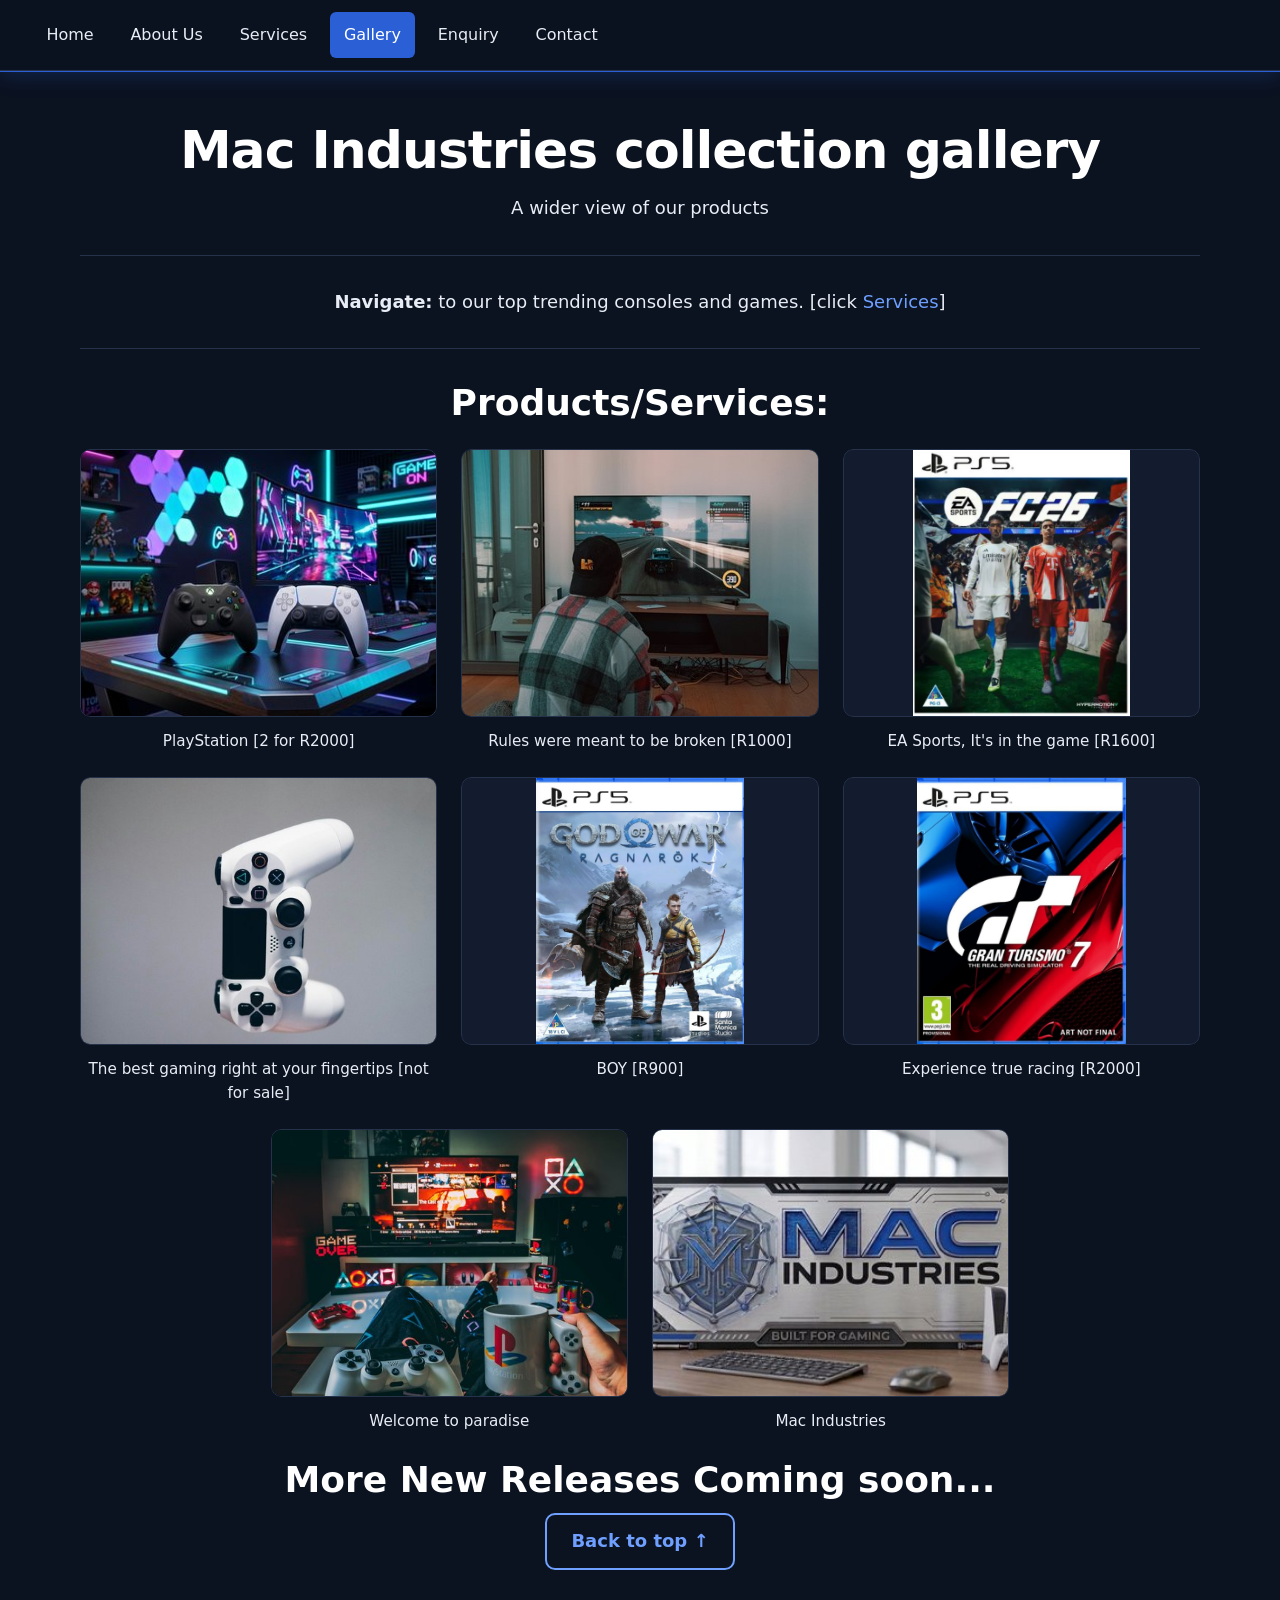
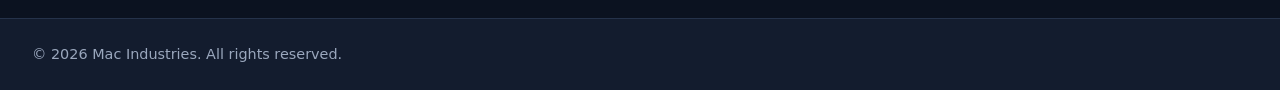
==== screens/gallery.html @ b16050ae "Add Mac Industries website files" ====
<!DOCTYPE html>
<html lang="en">
<head>
    <meta charset="UTF-8">
    <meta name="viewport" content="width=device-width, initial-scale=1.0">
    <title>Gaming Gallery | Consoles, Games and Controllers | Mac Industries</title>
    <meta name="description" content="View the Mac Industries gaming gallery: game covers for EA FC 26, God of War Ragnarok and Gran Turismo 7, controllers, PlayStation setups and more.">
    <meta name="keywords" content="gaming gallery, game covers, EA FC 26, God of War Ragnarok, Gran Turismo 7, PlayStation, controllers">
    <meta name="author" content="Troy Mac Donald">
    <meta name="robots" content="index, follow">
    <meta property="og:title" content="Gaming Gallery | Consoles, Games and Controllers | Mac Industries">
    <meta property="og:description" content="View the Mac Industries gaming gallery: game covers for EA FC 26, God of War Ragnarok and Gran Turismo 7, controllers, PlayStation setups and more.">
    <meta property="og:type" content="website">
    <link rel="stylesheet" href="../css/styles.css">
    <script src="../js/lightbox.js" defer></script>
    <script src="../js/animations.js" defer></script>
</head>
<body id="top">

<a class="skip-link" href="#main">Skip to main content</a>

<header>
    <nav aria-label="Main navigation">
        <ul>
            <li><a href="index.html">Home</a></li>
            <li><a href="aboutUs.html">About Us</a></li>
            <li><a href="services.html">Services</a></li>
            <li><a href="gallery.html" class="active" aria-current="page">Gallery</a></li>
            <li><a href="enquiry.html">Enquiry</a></li>
            <li><a href="contact.html">Contact</a></li>
        </ul>
    </nav>
</header>

<main id="main">
    <section>
        <h1>Mac Industries collection gallery</h1>
        <p>A wider view of our products</p>

        <hr>
        <p><strong>Navigate:</strong> to our top trending consoles and games. [click <a href="services.html">Services</a>]</p>
        <hr>

        <h2>Products/Services:</h2>

        <div class="gallery-grid">

            <figure>
                <img src="../_images/gaming-controllers-neon-desk.jpg"
                     srcset="../_images/responsive/gaming-controllers-neon-desk-480w.jpg 480w,
                             ../_images/responsive/gaming-controllers-neon-desk-800w.jpg 800w"
                     sizes="(min-width: 64em) 22rem, (min-width: 40em) calc(50vw - 2rem), calc(100vw - 2rem)"
                     alt="Xbox and PlayStation controllers on a neon-lit gaming desk"
                     loading="lazy">
                <figcaption>PlayStation [2 for R2000]</figcaption>
            </figure>

            <figure>
                <img src="../_images/racing-game-on-tv.jpg"
                     srcset="../_images/responsive/racing-game-on-tv-480w.jpg 480w,
                             ../_images/responsive/racing-game-on-tv-800w.jpg 800w"
                     sizes="(min-width: 64em) 22rem, (min-width: 40em) calc(50vw - 2rem), calc(100vw - 2rem)"
                     alt="Man playing a racing game on a TV"
                     loading="lazy">
                <figcaption>Rules were meant to be broken [R1000]</figcaption>
            </figure>

            <figure>
                <img class="portrait" src="../_images/ea-fc-26-cover.png"
                     srcset="../_images/responsive/ea-fc-26-cover-480w.png 480w,
                             ../_images/responsive/ea-fc-26-cover-800w.png 800w"
                     sizes="(min-width: 64em) 22rem, (min-width: 40em) calc(50vw - 2rem), calc(100vw - 2rem)"
                     alt="EA Sports FC 26 game cover for PS5"
                     loading="lazy">
                <figcaption>EA Sports, It's in the game [R1600]</figcaption>
            </figure>

            <figure>
                <img src="../_images/playstation-controller-floating.jpg"
                     srcset="../_images/responsive/playstation-controller-floating-480w.jpg 480w,
                             ../_images/responsive/playstation-controller-floating-800w.jpg 800w"
                     sizes="(min-width: 64em) 22rem, (min-width: 40em) calc(50vw - 2rem), calc(100vw - 2rem)"
                     alt="Hand reaching up towards a floating white PlayStation controller"
                     loading="lazy">
                <figcaption>The best gaming right at your fingertips [not for sale]</figcaption>
            </figure>

            <figure>
                <img class="portrait" src="../_images/god-of-war-ragnarok-cover.png"
                     srcset="../_images/responsive/god-of-war-ragnarok-cover-480w.png 480w,
                             ../_images/responsive/god-of-war-ragnarok-cover-800w.png 800w"
                     sizes="(min-width: 64em) 22rem, (min-width: 40em) calc(50vw - 2rem), calc(100vw - 2rem)"
                     alt="God of War Ragnarok game cover for PS5"
                     loading="lazy">
                <figcaption>BOY [R900]</figcaption>
            </figure>

            <figure>
                <img class="portrait" src="../_images/gran-turismo-7-cover.png"
                     srcset="../_images/responsive/gran-turismo-7-cover-480w.png 480w,
                             ../_images/responsive/gran-turismo-7-cover-800w.png 800w"
                     sizes="(min-width: 64em) 22rem, (min-width: 40em) calc(50vw - 2rem), calc(100vw - 2rem)"
                     alt="Gran Turismo 7 game cover for PS5"
                     loading="lazy">
                <figcaption>Experience true racing [R2000]</figcaption>
            </figure>

            <figure>
                <img src="../_images/playstation-gaming-room.jpg"
                     srcset="../_images/responsive/playstation-gaming-room-480w.jpg 480w,
                             ../_images/responsive/playstation-gaming-room-800w.jpg 800w"
                     sizes="(min-width: 64em) 22rem, (min-width: 40em) calc(50vw - 2rem), calc(100vw - 2rem)"
                     alt="Gaming room with PlayStation neon lights, a controller and a PlayStation mug"
                     loading="lazy">
                <figcaption>Welcome to paradise</figcaption>
            </figure>

            <figure>
                <img src="../_images/mac-industries-logo.jpg"
                     srcset="../_images/responsive/mac-industries-logo-480w.jpg 480w,
                             ../_images/responsive/mac-industries-logo-800w.jpg 800w"
                     sizes="(min-width: 64em) 22rem, (min-width: 40em) calc(50vw - 2rem), calc(100vw - 2rem)"
                     alt="Mac Industries logo - built for gaming"
                     loading="lazy">
                <figcaption>Mac Industries</figcaption>
            </figure>

        </div>

        <h2>More New Releases Coming soon...</h2>

        <a class="btn btn-outline" href="#top">Back to top &uarr;</a>
    </section>
</main>

<footer>
    <p>&copy; 2026 Mac Industries. All rights reserved.</p>
</footer>

</body>
</html>
---- css/styles.css ----
:root {
  --bg: #0B1220;
  --surface: #131C2E;
  --border: #25324A;
  --text: #E8EDF5;
  --muted: #9AA7BD;
  --accent: #6FA0FF;
  --accent-strong: #2A5FD6;
  --accent-hover: #1F4DB3;
  --pure-white: #FFFFFF;

  --radius: 10px;
  --font: system-ui, -apple-system, "Segoe UI", Roboto, Arial, sans-serif;
}

*,
*::before,
*::after {
  box-sizing: border-box;
  margin: 0;
  padding: 0;
}

html {
  -webkit-text-size-adjust: 100%;
}

@media (prefers-reduced-motion: no-preference) {
  html { scroll-behavior: smooth; }
}

body {
  font-family: var(--font);
  font-size: clamp(1rem, 0.95rem + 0.25vw, 1.125rem);   /* body text scales gently with the screen */
  line-height: 1.6;
  color: var(--text);
  background-color: var(--bg);
  text-align: center;
  min-height: 100vh;
  display: flex;               /* keeps the footer at the bottom */
  flex-direction: column;
}

main { flex: 1; }

img,
video {
  max-width: 100%;
  height: auto;
  display: block;
  margin-inline: auto;         /* centres every image, wherever it sits in the page */
}

h1, h2, h3, h4 {
  line-height: 1.2;
  margin-bottom: 0.75rem;
  color: var(--pure-white);
}

h1 { font-size: clamp(1.9rem, 5vw, 3.25rem); letter-spacing: -0.02em; }
h2 { font-size: clamp(1.4rem, 3.5vw, 2.25rem); }
h3 { font-size: clamp(1.15rem, 2.5vw, 1.5rem); }

p {
  max-width: 65ch;
  margin: 0 auto 1rem;
}

a {
  color: var(--accent);
  text-decoration: none;
}
a:hover { text-decoration: underline; }

hr {
  border: 0;
  border-top: 1px solid var(--border);
  margin: 2rem 0;
}


/* 3. HEADER AND NAVIGATION */
header {
  position: sticky;
  top: 0;
  z-index: 10;
  background-color: rgba(11, 18, 32, 0.92);
  backdrop-filter: blur(8px);
  border-bottom: 1px solid var(--border);
  padding: 0.5rem clamp(1rem, 4vw, 2rem);
  text-align: left;

  box-shadow: 0 1px 0 var(--accent-strong), 0 4px 20px rgba(42, 95, 214, 0.25);
}

/* Mobile first: the six links sit in a tidy 3 x 2 grid on phones */
nav ul {
  list-style: none;
  display: grid;
  grid-template-columns: repeat(3, 1fr);
  gap: 0.25rem;
}

nav a {
  display: flex;
  align-items: center;
  justify-content: center;
  padding: 0.5rem 0.4rem;
  min-height: 44px;
  color: var(--text);
  border-radius: 6px;
  font-size: 0.95rem;
  font-weight: 500;
  text-align: center;
}

nav a:hover {
  background-color: var(--surface);
  text-decoration: none;
}

nav a:active {
  background-color: var(--accent-hover);
  color: var(--pure-white);
}

/* Very narrow phones: 2 x 3 grid so the link text never gets squashed */
@media (max-width: 23em) {
  nav ul { grid-template-columns: repeat(2, 1fr); }
}

/* Tablet and up: back to a single left-aligned row that wraps if needed */
@media (min-width: 40em) {
  nav ul {
    display: flex;
    flex-wrap: wrap;
    justify-content: flex-start;
    gap: 0.25rem 0.5rem;
  }

  nav a {
    display: inline-block;
    padding: 0.65rem 0.9rem;
    font-size: 1rem;
  }
}


nav a.active,
nav a[aria-current="page"] {
  color: var(--pure-white);
  background-color: var(--accent-strong);
}


/* 4. LAYOUT HELPERS */
.container,
main > section {
  width: min(100% - 2rem, 70rem);
  margin-inline: auto;
}

main > section {
  padding-block: clamp(1.5rem, 5vw, 3rem);
  border-bottom: 1px solid var(--border);
  text-align: center;
}


main img {
  margin-inline: auto;
}


main ul,
main ol {
  list-style: none;
}

main > section:last-child { border-bottom: 0; }

.center {
  text-align: center;
}
.center p { margin-inline: auto; }



.btn {
  display: inline-block;
  min-height: 44px;
  padding: 0.75rem 1.5rem;
  background-color: var(--accent-strong);
  color: var(--pure-white);
  border: none;
  border-radius: var(--radius);
  font: inherit;
  font-weight: 600;
  text-align: center;
  cursor: pointer;
  transition: background-color 0.2s ease, transform 0.1s ease;
}

.btn:hover {
  background-color: var(--accent-hover);
  text-decoration: none;
}

.btn:active { transform: translateY(1px); }

.btn-outline {
  background: transparent;
  border: 2px solid var(--accent);
  color: var(--accent);
}
.btn-outline:hover {
  background-color: var(--accent-strong);
  color: var(--pure-white);
}



.hero {
  text-align: center;
  padding-block: clamp(2rem, 6vw, 4rem);
}

.hero img {
  width: 100%;
  max-height: 28rem;
  object-fit: cover;
  border-radius: var(--radius);
  border: 1px solid var(--border);
  margin-bottom: 1.5rem;
}

.hero p {
  margin-inline: auto;
  color: var(--muted);
  font-size: 1.125rem;
}

.image-row,
:has(> img + img) {
  display: flex;
  flex-wrap: wrap;
  justify-content: center;
  gap: 1.5rem;
}

.image-row > img,
:has(> img + img) > img {
  width: min(100%, 26rem);
  height: auto;
  aspect-ratio: 4 / 3;
  object-fit: cover;
  margin: 0;
  border-radius: var(--radius);
  border: 1px solid var(--border);
}


.image-row > :not(img),
:has(> img + img) > :not(img) {
  flex: 0 0 100%;
  order: -1;
}



.card-grid {
  display: grid;

  grid-template-columns: repeat(auto-fit, minmax(min(100%, 16rem), 1fr));
  gap: 1.5rem;
}

.card,
figure {
  background-color: var(--surface);
  border: 1px solid var(--border);
  border-radius: var(--radius);
  padding: 1.25rem;
  display: flex;
  flex-direction: column;
  transition: border-color 0.2s ease, box-shadow 0.2s ease;
}

.card:hover,
figure:hover {
  border-color: var(--accent-strong);
  box-shadow: 0 0 0 1px var(--accent-strong), 0 8px 24px rgba(42, 95, 214, 0.2);
}

.card img,
figure img {
  width: 100%;
  aspect-ratio: 4 / 3;
  object-fit: cover;
  border-radius: 6px;
  margin-bottom: 1rem;
}

.card img.portrait,
figure img.portrait { aspect-ratio: 3 / 4; }

.card h3 { margin-bottom: 0.25rem; }

.card p { color: var(--muted); font-size: clamp(0.9rem, 0.85rem + 0.2vw, 1rem); }


.card .btn { margin-top: auto; align-self: center; }

.card { text-align: center; }

.price {
  color: var(--accent);
  font-weight: 700;
  font-size: clamp(1.05rem, 1rem + 0.3vw, 1.25rem);
  margin-bottom: 0.5rem;
}

figcaption {
  color: var(--muted);
  text-align: center;
  font-size: clamp(0.9rem, 0.85rem + 0.2vw, 1rem);
  margin-top: auto;
}



.gallery-grid {
  display: grid;
  grid-template-columns: 1fr;
  gap: 1.5rem;
  width: 100%;                         /* the parent <section> already limits the width */
  margin: 1.5rem auto;
}

@media (min-width: 40em) {
  .gallery-grid { grid-template-columns: repeat(2, 1fr); }
}

@media (min-width: 64em) {

  .gallery-grid { grid-template-columns: repeat(6, 1fr); }
  .gallery-grid > figure { grid-column: span 2; }


  .gallery-grid > figure:nth-last-child(2):nth-child(3n + 1) { grid-column: 2 / span 2; }
  .gallery-grid > figure:last-child:nth-child(3n + 2)       { grid-column: 4 / span 2; }


  .gallery-grid > figure:last-child:nth-child(3n + 1)       { grid-column: 3 / span 2; }
}


.gallery-grid figure {
  margin: 0;
  padding: 0;
  gap: 0.75rem;
  background: none;
  border: 0;
  box-shadow: none;
}

.gallery-grid figure:hover {
  border: 0;
  box-shadow: none;
}

.gallery-grid img {
  width: 100%;
  aspect-ratio: 4 / 3;
  object-fit: cover;
  margin: 0;
  border-radius: var(--radius);
  border: 1px solid var(--border);
}


.gallery-grid img.portrait {
  aspect-ratio: 4 / 3;
  object-fit: contain;
  background-color: var(--surface);
}

.gallery-grid figcaption {
  margin-top: 0;
  color: var(--text);
  font-weight: 500;
  font-size: 0.95rem;
}

.gallery-grid hr { display: none; }


/* 8. FORMS */
form {
  display: grid;
  gap: 1rem;
  width: min(100%, 40rem);
  margin-inline: auto;
  padding: clamp(1rem, 4vw, 2rem);
  background-color: var(--surface);
  border: 1px solid var(--border);
  border-radius: var(--radius);
}

.field {
  display: grid;
  gap: 0.35rem;
}

label { font-weight: 600; }

input,
textarea,
select {
  width: 100%;
  padding: 0.75rem;
  font: inherit;
  font-size: 1rem;
  color: var(--text);
  background-color: var(--bg);
  text-align: left;
  border: 1px solid var(--border);
  border-radius: 6px;
}

textarea {
  min-height: 8rem;
  resize: vertical;
}

input:focus-visible,
textarea:focus-visible,
select:focus-visible {
  outline: 3px solid var(--accent);
  outline-offset: 2px;
}

form button { justify-self: start; }



iframe {
  display: block;
  width: 100%;
  max-width: 50rem;
  aspect-ratio: 16 / 9;
  border: 0;
  border-radius: var(--radius);
  margin: 1rem auto;
}


/* 10. FOOTER */
footer {
  background-color: var(--surface);
  border-top: 1px solid var(--border);
  color: var(--muted);
  padding: 1.5rem clamp(1rem, 4vw, 2rem);
  text-align: left;
  font-size: 0.9rem;
  margin-top: auto;
}


footer p,
footer small,
footer div {
  max-width: none;
  margin: 0;
  text-align: left;
}



/* 11. INTERACTION STATES (pseudo-classes) */

/* Every keyboard-focusable element gets the same clearly visible outline */
:focus-visible {
  outline: 3px solid var(--accent);
  outline-offset: 3px;
}

/* Items on blue backgrounds need a white ring to stay visible */
nav a:focus-visible,
.btn:focus-visible,
button:focus-visible {
  outline-color: var(--pure-white);
}

/* Cards and gallery pictures react to keyboard users too, not just the mouse */
.card:focus-within,
figure:focus-within {
  border-color: var(--accent-strong);
  box-shadow: 0 0 0 1px var(--accent-strong), 0 8px 24px rgba(42, 95, 214, 0.2);
}

.gallery-grid figure:hover img,
.gallery-grid figure:focus-within img {
  border-color: var(--accent-strong);
}

/* Links in body text: underline on hover and focus, white on press */
main a:not(.btn):hover,
main a:not(.btn):focus-visible {
  text-decoration: underline;
}
main a:not(.btn):active {
  color: var(--pure-white);
}

/* Buttons */
.btn-outline:active {
  background-color: var(--accent-hover);
}
button:disabled,
.btn:disabled {
  opacity: 0.5;
  cursor: not-allowed;
}

/* Form controls: hover, focus, valid and invalid states */
input:hover,
textarea:hover,
select:hover {
  border-color: var(--accent);
}

input:focus,
textarea:focus,
select:focus {
  border-color: var(--accent);
}

input:user-invalid,
textarea:user-invalid {
  border-color: #FF6B6B;
}

input:user-valid,
textarea:user-valid {
  border-color: #4CC38A;
}

::placeholder {
  color: var(--muted);
  opacity: 1;
}


.skip-link {
  position: absolute;
  left: 1rem;
  top: -4rem;
  background: var(--accent-strong);
  color: var(--pure-white);
  padding: 0.75rem 1rem;
  border-radius: 6px;
  z-index: 20;
}
.skip-link:focus { top: 0.5rem; }


@media (prefers-reduced-motion: reduce) {
  *, *::before, *::after {
    transition: none !important;
    animation: none !important;
  }
}


@media (min-width: 48em) {
  header { padding-block: 0.75rem; }
  .card, figure { padding: 1.5rem; }
}


/* ===== SERVICES PAGE LAYOUT ===== */

/* Wider cards for the two consoles: side by side on desktop, stacked on phones */
.card-grid--wide {
  grid-template-columns: repeat(auto-fit, minmax(min(100%, 22rem), 1fr));
}

/* Price and small note inside a product card */
.card .price {
  color: var(--accent);
  font-size: clamp(1.05rem, 1rem + 0.3vw, 1.25rem);
}

.card .note {
  font-size: 0.85rem;
  font-style: italic;
}

/* Feature picture between the console and game sections (no card box) */
.banner {
  margin-block: 1rem;
  padding: 0;
  background: none;
  border: 0;
  box-shadow: none;
}

.banner:hover {
  border: 0;
  box-shadow: none;
}

.banner img {
  width: 100%;
  max-width: 50rem;
  aspect-ratio: 16 / 9;
  object-fit: cover;
  border-radius: var(--radius);
  border: 1px solid var(--border);
}


/* ===== RESPONSIVE BREAKPOINTS (shared by every page) =====
   Phone  : up to 40em (640px)   nav 3 x 2 grid, one column
   Tablet : 40em and up          nav in one row, gallery 2 columns
   Desktop: 64em and up          gallery 3 columns                 */

/* Phones: tighter spacing, full-width buttons, centred footer */
@media (max-width: 39.99em) {
  /* The two-row nav is tall, so let it scroll away instead of covering the screen */
  header {
    position: static;
  }

  main > section {
    padding-block: 1.5rem;
  }

  .card-grid {
    gap: 1rem;
  }

  .btn {
    width: 100%;                 /* full-width tap target on phones */
  }

  .card .btn {
    align-self: stretch;
  }

  form {
    padding: 1rem;
  }

  form button {
    justify-self: stretch;
  }

  footer,
  footer p,
  footer small,
  footer div {
    text-align: center;
  }
}

/* ============================================================
   GALLERY LIGHTBOX  (paste at the very bottom of styles.css)
   ============================================================ */

/* the image in the gallery becomes a button that opens the lightbox */
.lightbox-trigger {
  display: block;
  width: 100%;
  padding: 0;
  border: 0;
  background: none;
  font: inherit;
  color: inherit;
  cursor: zoom-in;
  border-radius: var(--radius);
  overflow: hidden;
}

.lightbox-trigger img {
  display: block;
  transition: transform 0.3s ease;
}

.lightbox-trigger:hover img { transform: scale(1.04); }

.lightbox-trigger:focus-visible {
  outline: 3px solid var(--accent);
  outline-offset: 3px;
}

/* the full-screen viewer */
body.lightbox-open { overflow: hidden; }

.lightbox[hidden] { display: none; }

.lightbox {
  position: fixed;
  inset: 0;
  z-index: 1000;
  display: flex;
  align-items: center;
  justify-content: center;
  padding: 4rem 1rem 1.5rem;
  background: rgba(5, 9, 16, 0.94);
  opacity: 0;
  transition: opacity 0.2s ease;
}

.lightbox.is-open { opacity: 1; }

.lb-figure {
  display: flex;
  flex-direction: column;
  align-items: center;
  gap: 0.75rem;
  max-width: 100%;
  margin: 0;
  padding: 0;
  background: none;
  border: 0;
  box-shadow: none;
}

.lb-figure:hover,
.lb-figure:focus-within,
.lb-figure:active {
  background: none;
  border: 0;
  box-shadow: none;
  transform: none;
}

.lb-img {
  display: block;
  width: auto;
  height: auto;
  max-width: min(100%, 70rem);
  max-height: calc(100vh - 11rem);
  max-height: calc(100dvh - 11rem);
  object-fit: contain;
  border: 1px solid var(--border);
  border-radius: var(--radius);
  background: var(--surface);
  aspect-ratio: auto;
  transition: opacity 0.2s ease;
}

.lb-img.is-loading { opacity: 0.3; }

.lb-caption {
  color: var(--text);
  text-align: center;
  font-size: clamp(0.95rem, 0.9rem + 0.25vw, 1.1rem);
  font-weight: 500;
}

.lb-count {
  color: var(--muted);
  font-size: 0.9rem;
}

.lb-btn {
  position: absolute;
  display: grid;
  place-items: center;
  width: 3rem;
  height: 3rem;
  padding: 0;
  border: 1px solid var(--border);
  border-radius: 50%;
  background: var(--surface);
  color: var(--text);
  font: inherit;
  font-size: 1.75rem;
  line-height: 1;
  cursor: pointer;
  transition: background-color 0.2s ease, transform 0.2s ease;
}

.lb-btn:hover { background: var(--accent-strong); }
.lb-btn:active { background: var(--accent-hover); transform: scale(0.95); }

.lb-btn:focus-visible {
  outline: 3px solid var(--accent);
  outline-offset: 2px;
}

.lb-close { top: 0.75rem; right: 0.75rem; }
.lb-prev  { left: 0.5rem;  top: 50%; transform: translateY(-50%); }
.lb-next  { right: 0.5rem; top: 50%; transform: translateY(-50%); }
.lb-prev:active, .lb-next:active { transform: translateY(-50%) scale(0.95); }

@media (min-width: 40em) {
  .lb-prev { left: 1.5rem; }
  .lb-next { right: 1.5rem; }
}

/* ============================================================
   ACCORDION AND SCROLL ANIMATIONS  (paste at the very bottom of styles.css)
   ============================================================ */

/* ---- FAQ accordion ---- */
.accordion {
  display: grid;
  gap: 0.75rem;
  margin-top: 1rem;
}

.accordion-heading {
  margin: 0;
  font-size: inherit;
}

.accordion-trigger {
  display: flex;
  align-items: center;
  justify-content: space-between;
  gap: 1rem;
  width: 100%;
  min-height: 3rem;
  padding: 0.75rem 1rem;
  border: 1px solid var(--border);
  border-radius: var(--radius);
  background: var(--surface);
  color: var(--text);
  font: inherit;
  font-weight: 600;
  text-align: left;
  cursor: pointer;
  transition: background-color 0.2s ease, border-color 0.2s ease;
}

.accordion-trigger:hover {
  border-color: var(--accent);
  background: var(--accent-hover);
}

.accordion-trigger:active { background: var(--accent-strong); }

.accordion-trigger:focus-visible {
  outline: 3px solid var(--accent);
  outline-offset: 2px;
}

.accordion-trigger[aria-expanded="true"] { border-color: var(--accent); }

/* the plus sign that turns into a minus when open */
.accordion-icon {
  position: relative;
  flex: none;
  width: 1rem;
  height: 1rem;
}

.accordion-icon::before,
.accordion-icon::after {
  content: "";
  position: absolute;
  top: 50%;
  left: 0;
  width: 100%;
  height: 2px;
  background: currentColor;
  transition: transform 0.3s ease;
}

.accordion-icon::after { transform: rotate(90deg); }
.accordion-trigger[aria-expanded="true"] .accordion-icon::after { transform: rotate(0deg); }

/* the answer panel slides open (only collapsed once the script has run) */
.accordion-enabled .accordion-panel {
  display: grid;
  grid-template-rows: 0fr;
  visibility: hidden;
  transition: grid-template-rows 0.3s ease, visibility 0s linear 0.3s;
}

.accordion-enabled .accordion-panel.is-open {
  grid-template-rows: 1fr;
  visibility: visible;
  transition: grid-template-rows 0.3s ease, visibility 0s;
}

.accordion-panel > div {
  min-height: 0;
  overflow: hidden;
}

.accordion-panel p {
  padding: 0.75rem 1rem 0.25rem;
  color: var(--muted);
}

/* ---- Scroll animations ---- */
.js-animations .reveal {
  opacity: 0;
  transform: translateY(1.5rem);
}

.js-animations .reveal.is-visible {
  opacity: 1;
  transform: none;
  transition: opacity 0.6s ease, transform 0.6s ease;
}

/* ---- Button lift on hover ---- */
.btn {
  transition: background-color 0.2s ease, transform 0.2s ease, box-shadow 0.2s ease;
}

.btn:hover { transform: translateY(-2px); }
.btn:active { transform: translateY(0); }

@media (prefers-reduced-motion: reduce) {
  .accordion-panel,
  .accordion-icon::before,
  .accordion-icon::after,
  .accordion-trigger,
  .btn {
    transition: none !important;
  }
  .btn:hover { transform: none; }
}

/* ============================================================
   INTERACTIVE MAP  (paste at the very bottom of styles.css)
   ============================================================ */

.map-wrap {
  position: relative;
  isolation: isolate;          /* keeps the map's layers behind the sticky navigation */
  max-width: 50rem;
  margin: 1rem auto;
  border: 1px solid var(--border);
  border-radius: var(--radius);
  overflow: hidden;
}

#map {
  width: 100%;
  height: 20rem;
  background: var(--surface);
}

@media (min-width: 40em) {
  #map { height: 26rem; }
}

.map-fallback {
  padding: 1.5rem 1rem;
  text-align: center;
}

.map-actions {
  display: flex;
  flex-wrap: wrap;
  justify-content: center;
  gap: 0.75rem;
  margin: 1rem 0 0.5rem;
}

.map-status {
  min-height: 1.5em;
  text-align: center;
  color: var(--muted);
}

/* undo the site-wide image rules inside the map so the map tiles line up */
.leaflet-container img { max-width: none; margin-inline: 0; }

/* the popup has a white background, so it needs dark text */
.leaflet-container { font: inherit; }
.leaflet-popup-content { color: #0B1220; margin: 0.75rem 1rem; }
.leaflet-popup-content a { color: #1F4DB3; text-decoration: underline; }

/* ============================================================
   PRODUCT SEARCH, FILTER AND SORT  (paste at the very bottom of styles.css)
   ============================================================ */

.product-tools {
  display: grid;
  gap: 1rem;
  max-width: 50rem;
  margin: 1.5rem auto 1rem;
  padding: 1rem;
  background: var(--surface);
  border: 1px solid var(--border);
  border-radius: var(--radius);
  text-align: left;
}

.tools-row {
  display: grid;
  gap: 1rem;
}

@media (min-width: 40em) {
  .tools-row { grid-template-columns: 2fr 1fr; }
}

.product-tools label,
.filter-label {
  display: block;
  margin-bottom: 0.35rem;
  font-weight: 600;
}

.product-tools input[type="search"],
.product-tools select {
  width: 100%;
  min-height: 44px;
  padding: 0.5rem 0.75rem;
  background: var(--bg);
  color: var(--text);
  border: 1px solid var(--border);
  border-radius: var(--radius);
  font: inherit;
}

.product-tools input[type="search"]:focus-visible,
.product-tools select:focus-visible {
  outline: 3px solid var(--accent);
  outline-offset: 1px;
}

.filter-group {
  display: flex;
  flex-wrap: wrap;
  gap: 0.5rem;
}

.chip {
  min-height: 44px;
  padding: 0.5rem 1rem;
  background: transparent;
  color: var(--text);
  border: 1px solid var(--border);
  border-radius: 999px;
  font: inherit;
  cursor: pointer;
  transition: background-color 0.2s ease, border-color 0.2s ease;
}

.chip:hover { border-color: var(--accent); }

.chip[aria-pressed="true"] {
  background: var(--accent-strong);
  border-color: var(--accent-strong);
  color: var(--pure-white);
}

.chip:focus-visible {
  outline: 3px solid var(--accent);
  outline-offset: 2px;
}

.product-status {
  display: flex;
  flex-wrap: wrap;
  align-items: center;
  justify-content: center;
  gap: 0.75rem;
  margin-bottom: 1rem;
}

.product-status [hidden] { display: none; }   /* so the Clear button really hides (.btn would otherwise override it) */

.product-count {
  margin: 0;
  color: var(--muted);
}

.no-results {
  grid-column: 1 / -1;
  padding: 2rem 1rem;
  text-align: center;
}

/* new cards fade in after a search, filter or sort */
@keyframes card-in {
  from { opacity: 0; transform: translateY(0.75rem); }
  to   { opacity: 1; transform: none; }
}

.card.card-enter { animation: card-in 0.35s ease both; }

/* game covers: show the whole cover instead of cropping it */
.card img.portrait {
  object-fit: contain;
  background-color: var(--surface);
}

@media (prefers-reduced-motion: reduce) {
  .card.card-enter { animation: none; }
  .chip { transition: none; }
}

/* ============================================================
   ENQUIRY FORM  (paste at the very bottom of styles.css)
   ============================================================ */

#enquiry-form-section[hidden],
#enquiry-response[hidden],
.form-summary[hidden] { display: none; }

#enquiry-form { gap: 0.5rem; }

.field-hint,
.field-error {
  max-width: none;
  margin: 0;
  text-align: left;
  font-size: 0.9rem;
}

.field-hint { color: var(--muted); }

.field-error {
  min-height: 1.4em;           /* space is always reserved, so the page does not jump when a message appears or disappears */
  color: #FF9B9B;
  font-weight: 600;
}

/* a field with a problem */
input[aria-invalid="true"],
select[aria-invalid="true"],
textarea[aria-invalid="true"] {
  border-color: #FF6B6B;
  box-shadow: 0 0 0 1px #FF6B6B;
}

/* the box at the top of the form that counts the problems */
.form-summary {
  max-width: none;
  margin: 0;
  padding: 0.75rem 1rem;
  background: rgba(255, 107, 107, 0.12);
  border: 1px solid #FF6B6B;
  border-radius: var(--radius);
  color: #FFD0D0;
  font-weight: 600;
  text-align: left;
}

/* groups of checkboxes and radio buttons */
fieldset {
  display: grid;
  gap: 0.25rem;
  min-width: 0;
  padding: 0;
  border: 0;
}

legend {
  margin-bottom: 0.35rem;
  padding: 0;
  font-weight: 600;
}

.choice {
  text-align: left;
  display: flex;
  align-items: center;
  gap: 0.65rem;
  min-height: 44px;
  font-weight: 400;
  cursor: pointer;
}

input[type="checkbox"],
input[type="radio"] {
  flex: none;
  width: 1.35rem;
  height: 1.35rem;
  padding: 0;
  accent-color: var(--accent-strong);
}

.message-count {
  justify-self: end;
  color: var(--muted);
  font-size: 0.85rem;
}

/* the response shown after a enquiry */
.enquiry-response {
  width: min(calc(100% - 2rem), 40rem);
  margin-block: 1.5rem;
  margin-inline: auto;
  padding: clamp(1rem, 4vw, 2rem);
  background: var(--surface);
  border: 1px solid var(--accent);
  border-radius: var(--radius);
  text-align: left;
}

.enquiry-response:focus { outline: none; }

.enquiry-response p { max-width: none; margin-inline: 0; }

.response-list {
  display: grid;
  gap: 0.75rem;
  margin: 1rem 0 1.5rem;
  padding-left: 1.25rem;
}

/* CONTACT FORM */

#contact-form[hidden],
#contact-confirm[hidden] { display: none; }

#contact-form { gap: 0.5rem; }

.contact-confirm {
  width: min(calc(100% - 2rem), 40rem);
  margin: 1.5rem auto;
  padding: clamp(1rem, 4vw, 2rem);
  background: var(--surface);
  border: 1px solid var(--accent);
  border-radius: var(--radius);
  text-align: left;
}

.contact-confirm:focus { outline: none; }
.contact-confirm p { max-width: none; margin-inline: 0; }

.confirm-buttons {
  display: flex;
  flex-wrap: wrap;
  gap: 0.75rem;
}
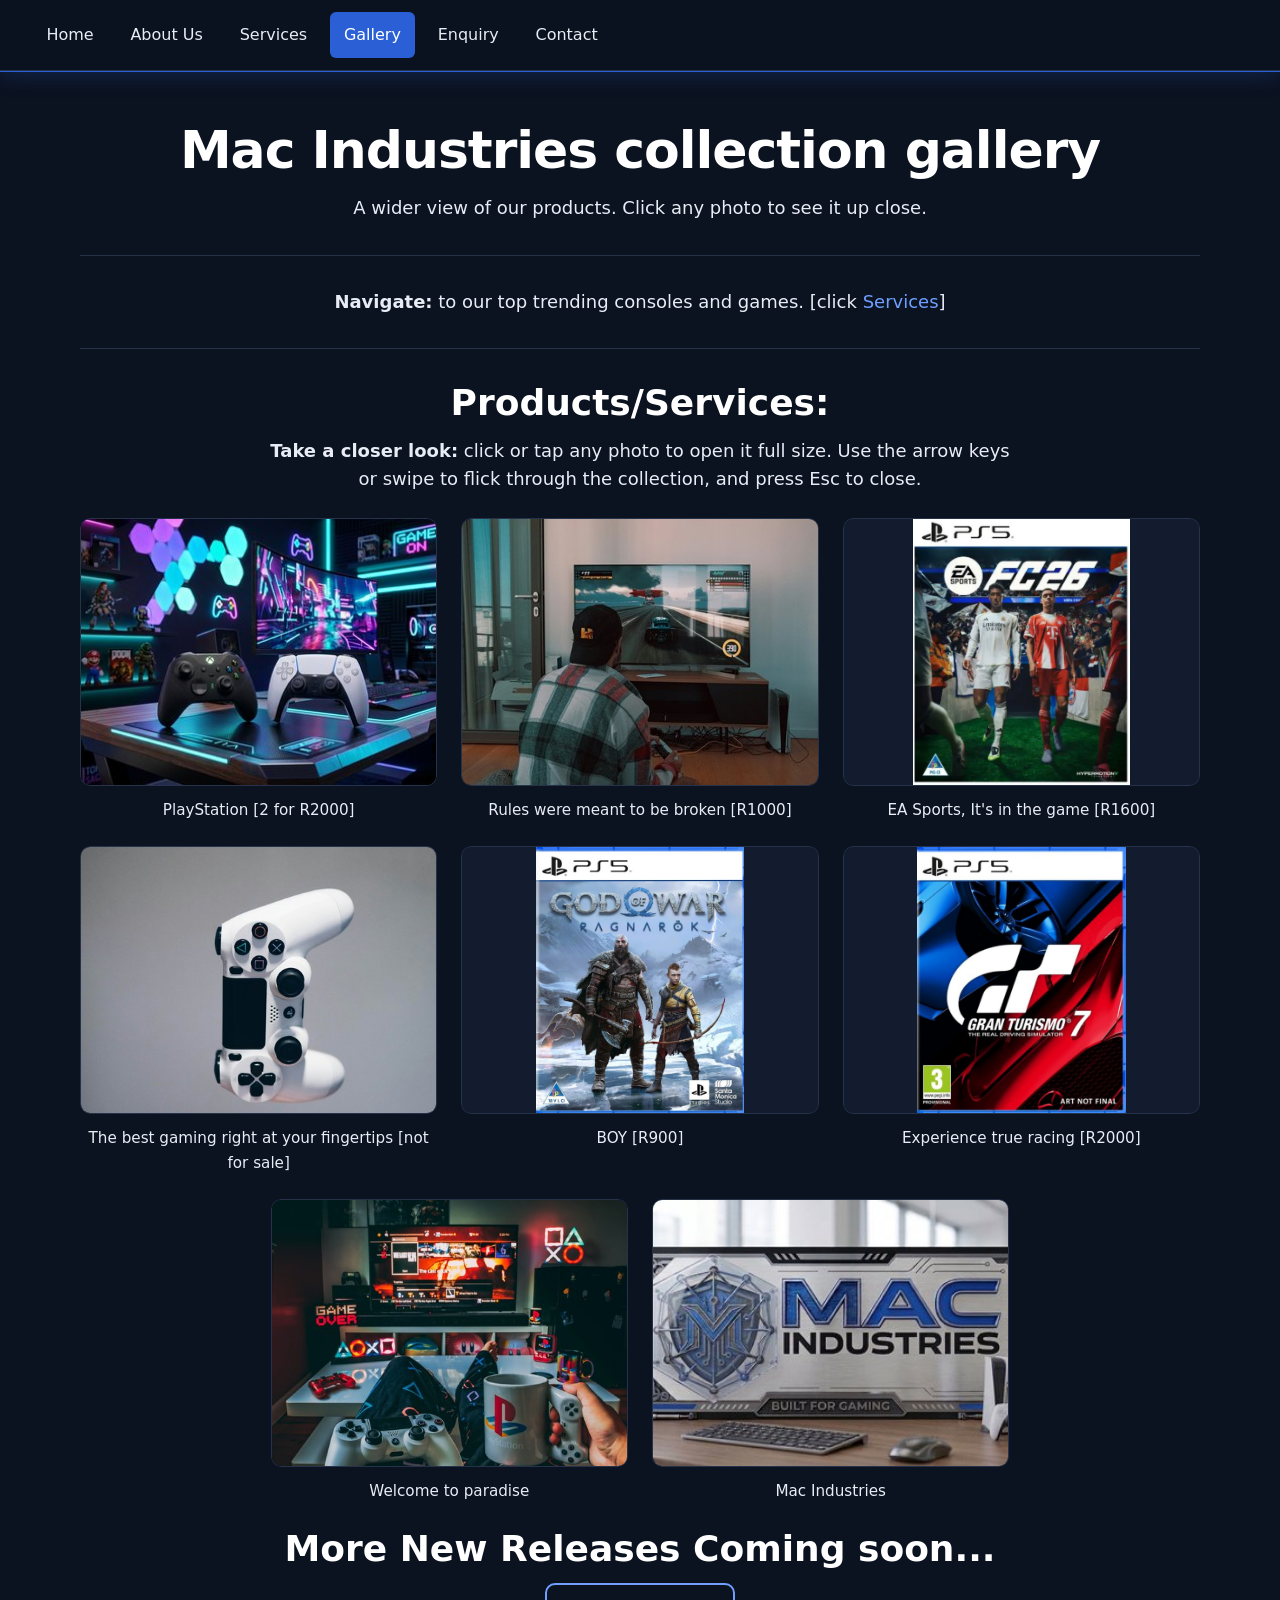
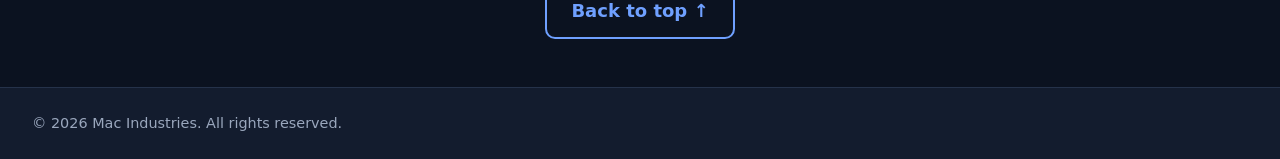
==== commit 7c36be56: "Add files via upload" ====
--- a/screens/gallery.html
+++ b/screens/gallery.html
@@ -35,13 +35,14 @@
 <main id="main">
     <section>
         <h1>Mac Industries collection gallery</h1>
-        <p>A wider view of our products</p>
+        <p>A wider view of our products. Click any photo to see it up close.</p>
 
         <hr>
         <p><strong>Navigate:</strong> to our top trending consoles and games. [click <a href="services.html">Services</a>]</p>
         <hr>
 
         <h2>Products/Services:</h2>
+        <p><strong>Take a closer look:</strong> click or tap any photo to open it full size. Use the arrow keys or swipe to flick through the collection, and press Esc to close.</p>
 
         <div class="gallery-grid">
 
